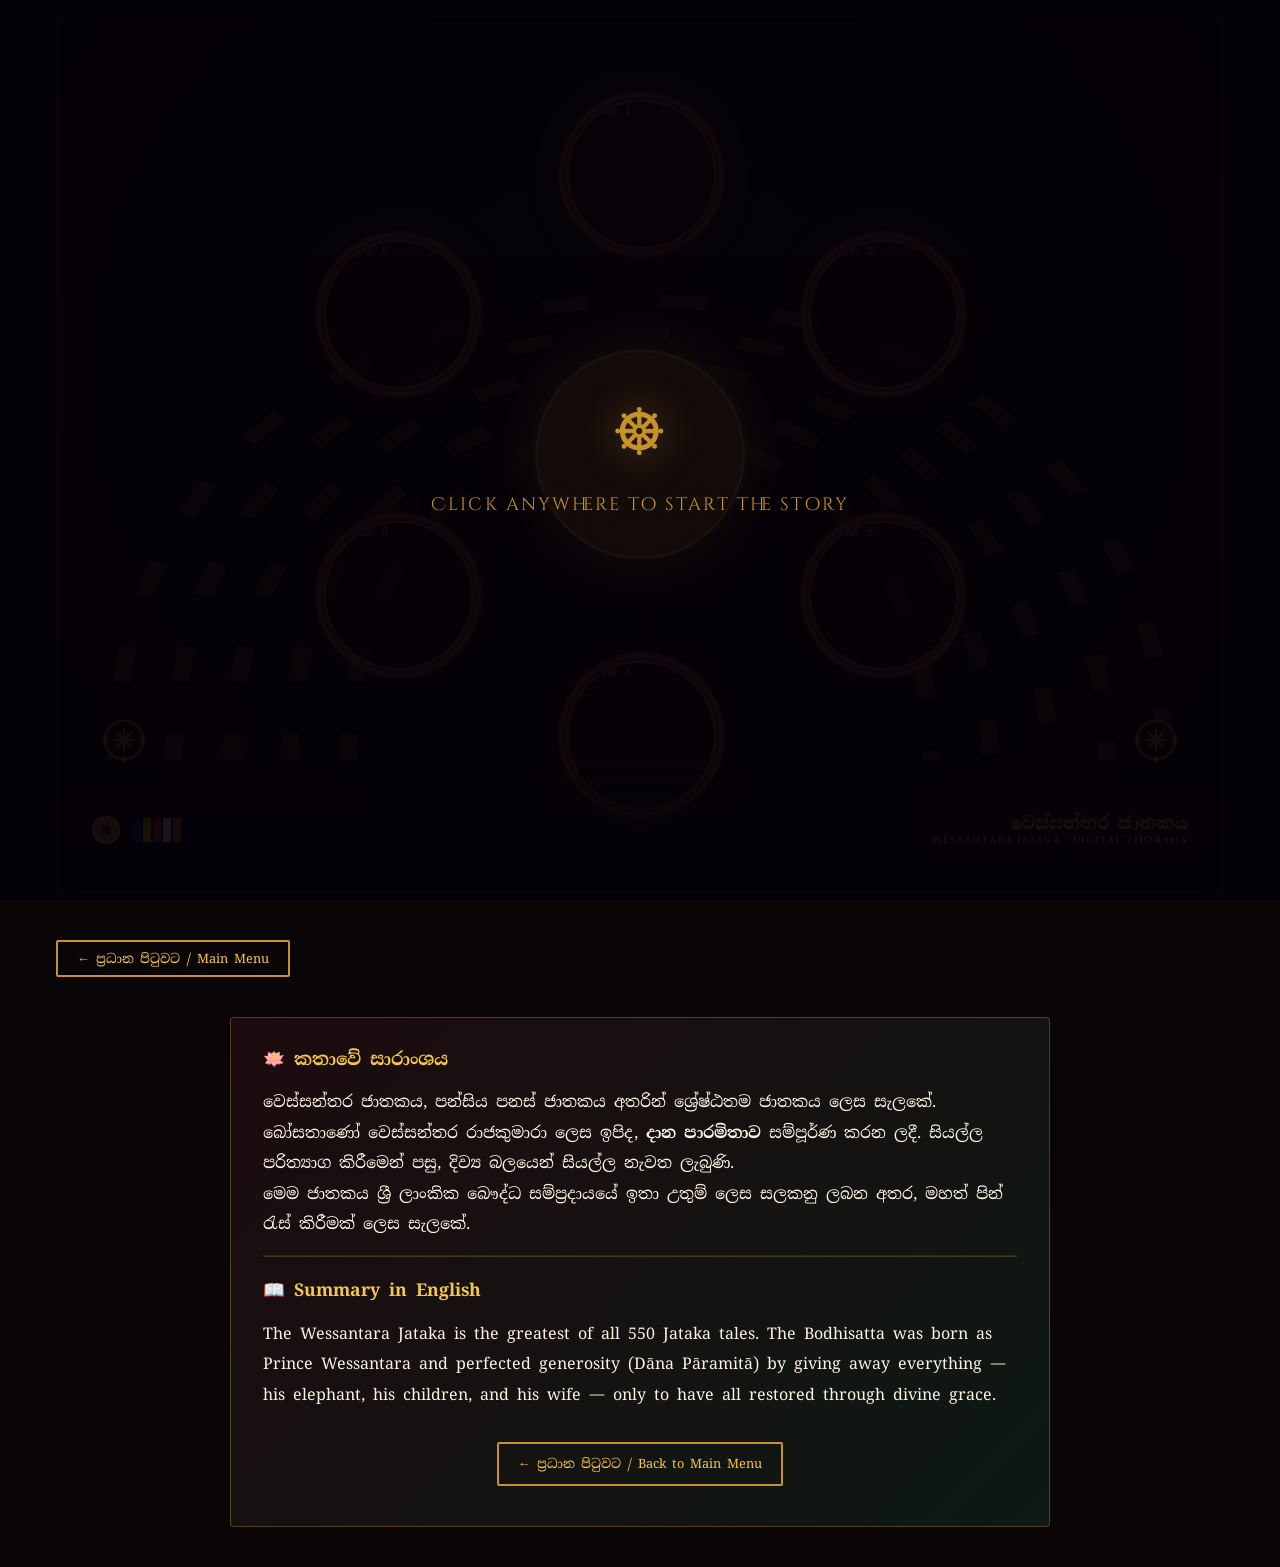
==== stories/story-01/index.html @ 33ade402 "Initial Commit" ====
<!DOCTYPE html>
<html lang="si">
<head>
  <meta charset="UTF-8" />
  <meta name="viewport" content="width=device-width, initial-scale=1.0" />
  <title>වෙස්සන්තර ජාතකය — Digital Thorana</title>
  <link rel="preconnect" href="https://fonts.googleapis.com" />
  <link rel="preconnect" href="https://fonts.gstatic.com" crossorigin />
  <link href="https://fonts.googleapis.com/css2?family=Cinzel+Decorative:wght@400;700;900&family=Noto+Serif+Sinhala:wght@300;400;600;700&display=swap" rel="stylesheet" />
  <link rel="stylesheet" href="../../assets/shared-css/thorana-stage.css" />
  <link rel="stylesheet" href="css/story.css" />
</head>
<body>

  <div class="thorana-stage" data-disable-chase>
    <div class="stage-inner" id="stageInner">

      <div class="arch-bg" aria-hidden="true">
        <svg viewBox="0 0 100 100" preserveAspectRatio="none">
          <path class="arch-line" d="M 20 85 C 20 30, 80 30, 80 85" />
          <path class="arch-line" d="M 15 85 C 15 25, 85 25, 85 85" />
          <path class="arch-line" d="M 10 85 C 10 20, 90 20, 90 85" />
          <path class="arch-line" d="M 25 85 C 25 35, 75 35, 75 85" stroke-dasharray="3 5" />
          <path class="arch-line" d="M 5 85 C 5 15, 95 15, 95 85" stroke-dasharray="5 8" opacity="0.15" />
        </svg>
      </div>

      <div class="aura-container" aria-hidden="true">
        <div class="aura-ring aura-1"></div>
        <div class="aura-ring aura-2"></div>
        <div class="aura-ring aura-3"></div>
        <div class="aura-ring aura-4"></div>
        <div class="aura-ring aura-5"></div>
      </div>

      <div class="center-figure" aria-label="Buddha"></div>

      <div class="panel-ring">
        <div class="narrative-panel diamond" data-scene="1" style="--i:0">
          <div class="panel-outer">
            <div class="panel-inner">
              <span class="panel-badge">1</span>
              <img src="https://upload.wikimedia.org/wikipedia/commons/thumb/c/c5/040_Vessantara_Jataka_2024-12-10.jpg/320px-040_Vessantara_Jataka_2024-12-10.jpg" alt="Scene 1" />
            </div>
          </div>
        </div>
        <div class="narrative-panel square" data-scene="2" style="--i:1">
          <div class="panel-outer">
            <div class="panel-inner">
              <span class="panel-badge">2</span>
              <img src="https://upload.wikimedia.org/wikipedia/commons/thumb/3/3f/White_elephant.jpg/320px-White_elephant.jpg" alt="Scene 2" />
            </div>
          </div>
        </div>
        <div class="narrative-panel diamond" data-scene="3" style="--i:2">
          <div class="panel-outer">
            <div class="panel-inner">
              <span class="panel-badge">3</span>
              <img src="https://upload.wikimedia.org/wikipedia/commons/thumb/e/e0/Prince_Siddhartha.jpg/320px-Prince_Siddhartha.jpg" alt="Scene 3" />
            </div>
          </div>
        </div>
        <div class="narrative-panel square" data-scene="4" style="--i:3">
          <div class="panel-outer">
            <div class="panel-inner">
              <span class="panel-badge">4</span>
              <img src="https://upload.wikimedia.org/wikipedia/commons/thumb/2/24/Forest_landscape.jpg/320px-Forest_landscape.jpg" alt="Scene 4" />
            </div>
          </div>
        </div>
        <div class="narrative-panel diamond" data-scene="5" style="--i:4">
          <div class="panel-outer">
            <div class="panel-inner">
              <span class="panel-badge">5</span>
              <img src="https://upload.wikimedia.org/wikipedia/commons/thumb/4/4b/Sacrifice_relief.jpg/320px-Sacrifice_relief.jpg" alt="Scene 5" />
            </div>
          </div>
        </div>
        <div class="narrative-panel square" data-scene="6" style="--i:5">
          <div class="panel-outer">
            <div class="panel-inner">
              <span class="panel-badge">6</span>
              <img src="https://upload.wikimedia.org/wikipedia/commons/thumb/9/97/Ancient_art.jpg/320px-Ancient_art.jpg" alt="Scene 6" />
            </div>
          </div>
        </div>
      </div>

      <div class="dharma-wheel left" aria-hidden="true">
        <span class="spoke"></span><span class="spoke"></span>
        <span class="spoke"></span><span class="spoke"></span>
        <span class="spoke"></span><span class="spoke"></span>
        <span class="spoke"></span><span class="spoke"></span>
        <span class="hub"></span>
        <span class="rim-dot"></span><span class="rim-dot"></span>
        <span class="rim-dot"></span><span class="rim-dot"></span>
      </div>
      <div class="dharma-wheel right" aria-hidden="true">
        <span class="spoke"></span><span class="spoke"></span>
        <span class="spoke"></span><span class="spoke"></span>
        <span class="spoke"></span><span class="spoke"></span>
        <span class="spoke"></span><span class="spoke"></span>
        <span class="hub"></span>
        <span class="rim-dot"></span><span class="rim-dot"></span>
        <span class="rim-dot"></span><span class="rim-dot"></span>
      </div>

      <div class="thorana-footer">
        <div class="footer-left">
          <div class="footer-emblem">☸</div>
          <div class="footer-flag">
            <span class="b-blue"></span><span class="b-yellow"></span>
            <span class="b-red"></span><span class="b-white"></span>
            <span class="b-orange"></span>
          </div>
        </div>
        <div class="footer-title">
          වෙස්සන්තර ජාතකය
          <small>Wessantara Jataka · Digital Thorana</small>
        </div>
      </div>

    </div>
  </div>

  <div class="thorana-content">
    <a class="back-btn" href="../../index.html">← ප්‍රධාන පිටුවට / Main Menu</a>

    <section class="story-text">
      <h2>🪷 කතාවේ සාරාංශය</h2>
      <p>වෙස්සන්තර ජාතකය, පන්සිය පනස් ජාතකය අතරින් ශ්‍රේෂ්ඨතම ජාතකය ලෙස සැලකේ. බෝසතාණෝ වෙස්සන්තර රාජකුමාරා ලෙස ඉපිද, <strong>දාන පාරමිතාව</strong> සම්පූර්ණ කරන ලදී. සියල්ල පරිත්‍යාග කිරීමෙන් පසු, දිව්‍ය බලයෙන් සියල්ල නැවත ලැබුණි.</p>
      <p>මෙම ජාතකය ශ්‍රී ලාංකික බෞද්ධ සම්ප්‍රදායයේ ඉතා උතුම් ලෙස සලකනු ලබන අතර, මහත් පින් රැස් කිරීමක් ලෙස සැලකේ.</p>
      <hr style="border-color: rgba(245,200,66,0.2); margin: 1rem 0;" />
      <h2>📖 Summary in English</h2>
      <p>The Wessantara Jataka is the greatest of all 550 Jataka tales. The Bodhisatta was born as Prince Wessantara and perfected generosity (Dāna Pāramitā) by giving away everything — his elephant, his children, and his wife — only to have all restored through divine grace.</p>
      <div style="text-align:center; padding-top:1rem;">
        <a class="back-btn" href="../../index.html">← ප්‍රධාන පිටුවට / Back to Main Menu</a>
      </div>
    </section>
  </div>

  <audio id="storyAudio" preload="auto" controls style="display:none; position:fixed; bottom:10px; left:50%; transform:translateX(-50%); z-index:999; width:300px; opacity:0.9;">
    <source src="../../assets/audio/wessanthara.mp4" type="audio/mp4" />
  </audio>

  <script src="../../assets/shared-js/thorana-stage.js"></script>
  <script src="js/story.js"></script>
</body>
</html>
---- assets/shared-css/thorana-stage.css ----
:root {
  --gold:         #f5c842;
  --gold-deep:    #c8922a;
  --saffron:      #e07b10;
  --ruby:         #8b1a1a;
  --ruby-light:   #c0392b;
  --teal:         #1a5c5a;
  --night:        #0a0608;
  --night-mid:    #160c10;
  --ivory:        #fdf3e3;
  --ivory-dim:    #c9b48a;
  --ring-glow:    #c8922a;
  --panel-bg:     #120910;
  --panel-glow:   rgba(200,146,42,0.15);
  --accent-a:     #c0392b;
  --accent-b:     #c8922a;
}

*, *::before, *::after { box-sizing: border-box; margin: 0; padding: 0; }

body {
  font-family: 'Noto Serif Sinhala', serif;
  background: var(--night);
  color: var(--ivory);
  min-height: 100vh;
  overflow-x: hidden;
}

/* ===== THORANA MASTER STAGE ===== */
.thorana-stage {
  width: 100%;
  max-width: 1200px;
  margin: 0 auto;
  padding: 1rem;
  position: relative;
}

.stage-inner {
  position: relative;
  width: 100%;
  aspect-ratio: 4 / 3;
  background: radial-gradient(ellipse at 50% 40%, #0d080a 0%, #050205 100%);
  border: 1px solid rgba(200,146,42,0.2);
  border-radius: 4px;
  overflow: hidden;
}

/* ===== ARCH BACKGROUND ===== */
.arch-bg {
  position: absolute;
  top: 0; left: 0; right: 0; bottom: 0;
  overflow: hidden;
  pointer-events: none;
}

.arch-bg svg {
  width: 100%;
  height: 100%;
}

.arch-line {
  fill: none;
  stroke: var(--accent-b);
  stroke-width: 1.5;
  opacity: 0.3;
  stroke-dasharray: 4 6;
}

/* ===== CONCENTRIC AURA RINGS ===== */
.aura-container {
  position: absolute;
  top: 50%; left: 50%;
  transform: translate(-50%, -50%);
  pointer-events: none;
  z-index: 1;
}

.aura-ring {
  position: absolute;
  top: 50%; left: 50%;
  transform: translate(-50%, -50%);
  border-radius: 50%;
  border: 1px solid;
  animation: auraPulse 3s ease-in-out infinite alternate;
}

@keyframes auraPulse {
  from { opacity: 0.5; transform: translate(-50%, -50%) scale(0.97); }
  to   { opacity: 1; transform: translate(-50%, -50%) scale(1.03); }
}

.aura-1 { width: 75%; height: 75%; border-color: var(--accent-b); box-shadow: 0 0 40px rgba(200,146,42,0.2); }
.aura-2 { width: 62%; height: 62%; border-color: var(--accent-a); box-shadow: 0 0 30px rgba(192,57,43,0.15); animation-delay: 0.3s; }
.aura-3 { width: 50%; height: 50%; border-color: var(--accent-b); box-shadow: 0 0 50px rgba(200,146,42,0.25); animation-delay: 0.6s; }
.aura-4 { width: 38%; height: 38%; border-color: var(--accent-a); box-shadow: 0 0 30px rgba(192,57,43,0.2); animation-delay: 0.9s; }
.aura-5 { width: 26%; height: 26%; border-color: var(--accent-b); box-shadow: 0 0 40px rgba(200,146,42,0.3); animation-delay: 1.2s; }

/* ===== CENTER BUDDHA / FIGURE ===== */
.center-figure {
  position: absolute;
  top: 50%; left: 50%;
  transform: translate(-50%, -50%);
  width: 18%;
  aspect-ratio: 1;
  border-radius: 50%;
  z-index: 5;
  display: flex;
  align-items: center;
  justify-content: center;
  background: radial-gradient(circle at 50% 40%, var(--accent-b) 0%, var(--gold-deep) 60%, var(--accent-a) 100%);
  border: 3px solid var(--gold);
  box-shadow:
    0 0 30px rgba(245,200,66,0.6),
    0 0 60px rgba(245,200,66,0.3),
    0 0 100px rgba(200,146,42,0.2);
}

.center-figure img {
  width: 80%;
  height: 80%;
  object-fit: contain;
  border-radius: 50%;
  filter: brightness(1.1) saturate(1.2);
}

/* ===== NARRATIVE PANEL RING ===== */
.panel-ring {
  position: absolute;
  top: 0; left: 0; right: 0; bottom: 0;
  z-index: 3;
  pointer-events: none;
}

.narrative-panel {
  position: absolute;
  pointer-events: auto;
  cursor: pointer;
  transition: transform 0.3s, box-shadow 0.3s;
}

.narrative-panel:hover {
  transform: scale(1.08);
  z-index: 10;
}

.narrative-panel .panel-outer {
  width: 100%;
  height: 100%;
  position: relative;
}

.narrative-panel.diamond .panel-outer {
  transform: rotate(45deg);
}

.narrative-panel.diamond .panel-inner {
  transform: rotate(-45deg);
  width: 100%;
  height: 100%;
}

.panel-inner {
  width: 100%;
  height: 100%;
  overflow: hidden;
  background: var(--panel-bg);
  display: flex;
  align-items: center;
  justify-content: center;
}

.panel-inner img {
  width: 100%;
  height: 100%;
  object-fit: cover;
  display: block;
}

.panel-badge {
  position: absolute;
  top: -8px;
  right: -8px;
  width: 24px;
  height: 24px;
  border-radius: 50%;
  background: var(--accent-a);
  color: var(--ivory);
  font-family: 'Cinzel Decorative', serif;
  font-size: 0.65rem;
  display: flex;
  align-items: center;
  justify-content: center;
  z-index: 5;
  box-shadow: 0 0 8px rgba(0,0,0,0.8);
}

/* Diamond frames */
.narrative-panel.diamond .panel-inner img {
  width: 140%;
  height: 140%;
  max-width: none;
}

.narrative-panel.diamond {
  width: 13%;
  aspect-ratio: 1;
}

/* Square frames */
.narrative-panel.square .panel-outer {
  border-radius: 4px;
}

.narrative-panel.square {
  width: 12%;
  aspect-ratio: 1;
}

.narrative-panel.square .panel-inner {
  border-radius: 4px;
}

/* Shared frame glow */
.narrative-panel .panel-outer {
  border: 2px solid var(--accent-b);
  box-shadow:
    0 0 0 3px var(--accent-a),
    0 0 15px var(--panel-glow),
    inset 0 0 10px rgba(0,0,0,0.5);
  background: var(--panel-bg);
  overflow: hidden;
}

/* Dotted LED border effect */  
.narrative-panel .panel-outer::before {
  content: '';
  position: absolute;
  inset: -4px;
  border: 2px dotted var(--accent-b);
  opacity: 0.6;
  pointer-events: none;
}

/* Active glow chase */
.narrative-panel.active-glow .panel-outer {
  box-shadow:
    0 0 0 3px var(--accent-a),
    0 0 25px var(--accent-b),
    0 0 50px var(--accent-b),
    inset 0 0 15px rgba(245,200,66,0.2);
}

/* ===== FOOTER PANEL ===== */
.thorana-footer {
  position: absolute;
  bottom: 0;
  left: 0;
  right: 0;
  height: 14%;
  display: flex;
  align-items: center;
  justify-content: space-between;
  padding: 0 3%;
  background: linear-gradient(to top, rgba(10,6,8,0.95) 0%, transparent 100%);
  z-index: 10;
  pointer-events: none;
}

.thorana-footer > * {
  pointer-events: auto;
}

.footer-left {
  display: flex;
  align-items: center;
  gap: 0.8rem;
}

.footer-flag {
  display: flex;
  gap: 2px;
}

.footer-flag span {
  width: 8px;
  height: 24px;
  border-radius: 1px;
}

.footer-flag .b-blue   { background: #0033a0; }
.footer-flag .b-yellow { background: #ffd100; }
.footer-flag .b-red    { background: #c0392b; }
.footer-flag .b-white  { background: #ffffff; }
.footer-flag .b-orange { background: #e07b10; }

.footer-emblem {
  width: 28px;
  height: 28px;
  border-radius: 50%;
  background: var(--accent-b);
  display: flex;
  align-items: center;
  justify-content: center;
  font-size: 1rem;
  color: var(--night);
  border: 2px solid var(--gold);
}

.footer-title {
  font-family: 'Noto Serif Sinhala', serif;
  font-size: clamp(0.7rem, 1.8vw, 1.1rem);
  font-weight: 700;
  color: var(--gold);
  text-shadow: 0 0 15px rgba(245,200,66,0.4);
  text-align: right;
  line-height: 1.3;
}

.footer-title small {
  display: block;
  font-size: 0.55em;
  color: var(--ivory-dim);
  font-family: 'Cinzel Decorative', serif;
  letter-spacing: 0.1em;
}

/* ===== DHARMA WHEELS ===== */
.dharma-wheel {
  position: absolute;
  bottom: 15%;
  width: 40px;
  height: 40px;
  border-radius: 50%;
  border: 2px solid var(--accent-b);
  display: flex;
  align-items: center;
  justify-content: center;
  z-index: 8;
  animation: spinWheel 12s linear infinite;
  background: rgba(10,6,8,0.6);
}

.dharma-wheel.left  { left: 4%; }
.dharma-wheel.right { right: 4%; }

.dharma-wheel .spoke {
  position: absolute;
  width: 2px;
  height: 60%;
  background: var(--accent-b);
  transform-origin: center;
}

.dharma-wheel .spoke:nth-child(1) { transform: rotate(0deg); }
.dharma-wheel .spoke:nth-child(2) { transform: rotate(45deg); }
.dharma-wheel .spoke:nth-child(3) { transform: rotate(90deg); }
.dharma-wheel .spoke:nth-child(4) { transform: rotate(135deg); }
.dharma-wheel .spoke:nth-child(5) { transform: rotate(180deg); }
.dharma-wheel .spoke:nth-child(6) { transform: rotate(225deg); }
.dharma-wheel .spoke:nth-child(7) { transform: rotate(270deg); }
.dharma-wheel .spoke:nth-child(8) { transform: rotate(315deg); }

.dharma-wheel .hub {
  width: 6px;
  height: 6px;
  border-radius: 50%;
  background: var(--accent-b);
  z-index: 2;
  box-shadow: 0 0 6px rgba(200,146,42,0.6);
}

.dharma-wheel .rim-dot {
  position: absolute;
  width: 4px;
  height: 4px;
  border-radius: 50%;
  background: var(--gold);
  box-shadow: 0 0 4px var(--gold);
}

.dharma-wheel .rim-dot:nth-child(9)  { top: -3px; left: 50%; transform: translateX(-50%); }
.dharma-wheel .rim-dot:nth-child(10) { top: 50%; right: -3px; transform: translateY(-50%); }
.dharma-wheel .rim-dot:nth-child(11) { bottom: -3px; left: 50%; transform: translateX(-50%); }
.dharma-wheel .rim-dot:nth-child(12) { top: 50%; left: -3px; transform: translateY(-50%); }

@keyframes spinWheel {
  to { transform: rotate(360deg); }
}
/* ===== CONTENT BELOW STAGE ===== */
.thorana-content {
  max-width: 1200px;
  margin: 0 auto;
  padding: 1rem;
}

.story-header {
  text-align: center;
  padding: 1rem 1rem 0.5rem;
}

.story-header .dharma-wheel-icon {
  font-size: 1.4rem;
  display: block;
  margin-bottom: 0.3rem;
  animation: spinY 8s linear infinite;
  color: var(--gold-deep);
}

.story-title {
  font-family: 'Noto Serif Sinhala', serif;
  font-size: clamp(1.2rem, 3vw, 2rem);
  font-weight: 700;
  color: var(--gold);
  text-shadow: 0 0 20px rgba(245,200,66,0.4);
}

.story-subtitle {
  font-size: 0.7rem;
  color: var(--ivory-dim);
  letter-spacing: 0.15em;
  text-transform: uppercase;
  margin-top: 0.2rem;
  font-family: 'Cinzel Decorative', serif;
}

/* ===== STORY TEXT PANEL ===== */
.story-text {
  max-width: 820px;
  margin: 1.5rem auto;
  padding: 1.5rem 2rem;
  background: linear-gradient(135deg, rgba(30,12,16,0.9) 0%, rgba(14,28,22,0.9) 100%);
  border: 1px solid rgba(245,200,66,0.25);
  border-radius: 4px;
  line-height: 1.9;
  font-size: clamp(0.85rem, 1.8vw, 1rem);
}

.story-text h2 {
  font-size: 1.1rem;
  color: var(--gold);
  margin-bottom: 0.75rem;
  font-weight: 700;
}

/* ===== BACK BUTTON ===== */
.back-btn {
  display: inline-flex;
  align-items: center;
  gap: 0.5rem;
  margin: 1rem 0;
  padding: 0.5rem 1.2rem;
  background: transparent;
  border: 2px solid var(--accent-b);
  color: var(--gold);
  font-family: 'Noto Serif Sinhala', serif;
  font-size: 0.8rem;
  text-decoration: none;
  border-radius: 2px;
  cursor: pointer;
  transition: background 0.25s, border-color 0.25s;
}
.back-btn:hover {
  background: rgba(245,200,66,0.15);
  border-color: var(--gold);
}

/* ===== RESPONSIVE ===== */
@media (max-width: 768px) {
  .narrative-panel.diamond { width: 11%; }
  .narrative-panel.square { width: 10%; }
  .dharma-wheel { width: 30px; height: 30px; }
  .center-figure { width: 15%; }
}

@media (max-width: 500px) {
  .narrative-panel.diamond { width: 9%; }
  .narrative-panel.square { width: 8%; }
  .dharma-wheel { display: none; }
  .thorana-footer { height: 12%; padding: 0 2%; }
  .footer-flag span { width: 5px; height: 16px; }
  .footer-emblem { width: 20px; height: 20px; font-size: 0.7rem; }
  .center-figure { width: 12%; }
}
---- stories/story-01/css/story.css ----
:root {
  --accent-a:     #c0392b;
  --accent-b:     #c8922a;
  --ring-glow:    #c8922a;
  --panel-bg:     #1a0a08;
  --panel-glow:   rgba(200,146,42,0.2);
}

.panel-inner img {
  object-fit: cover;
  object-position: center center;
}

.narrative-panel.diamond .panel-inner img {
  width: 100%;
  height: 100%;
  object-fit: cover;
  object-position: center center;
}

.narrative-panel.diamond .panel-outer {
  transform: none;
}

.narrative-panel.diamond .panel-inner {
  transform: none;
}

/* ===== All Panels → Round Vesak Pandol Frames ===== */
.narrative-panel.square,
.narrative-panel.diamond {
  width: 16%;
}

.narrative-panel.square .panel-outer,
.narrative-panel.diamond .panel-outer {
  border-radius: 50%;
  border: 3px solid var(--accent-b);
  box-shadow:
    0 0 0 4px var(--accent-a),
    0 0 0 8px var(--accent-b),
    0 0 0 11px var(--accent-a),
    0 0 30px var(--panel-glow),
    0 0 60px rgba(200, 137, 42, 0.3),
    inset 0 0 20px rgba(0,0,0,0.6);
}

.narrative-panel.square .panel-inner,
.narrative-panel.diamond .panel-inner {
  border-radius: 50%;
  overflow: hidden;
}

.narrative-panel.square .panel-inner img,
.narrative-panel.diamond .panel-inner img {
  border-radius: 50%;
}

.narrative-panel.square .panel-outer::before,
.narrative-panel.diamond .panel-outer::before {
  content: '';
  position: absolute;
  inset: -7px;
  border: 2px dashed var(--accent-b);
  border-radius: 50%;
  opacity: 0.5;
  pointer-events: none;
}

/* ===== Audio-Synced Scene Rotation ===== */
.panel-ring {
  transition: transform 1.2s cubic-bezier(0.4, 0, 0.2, 1);
  will-change: transform;
}

.narrative-panel {
  transition: transform 1.2s cubic-bezier(0.4, 0, 0.2, 1), scale 0.8s ease, box-shadow 0.8s ease;
  will-change: transform;
  scale: 0.8;
  opacity: 0.7;
  z-index: 2;
}

.narrative-panel.scene-active {
  scale: 1.35;
  opacity: 1;
  z-index: 10;
}

.narrative-panel.scene-active .panel-outer {
  box-shadow:
    0 0 0 4px var(--accent-a),
    0 0 0 8px var(--accent-b),
    0 0 0 11px var(--accent-a),
    0 0 40px var(--accent-b),
    0 0 70px var(--accent-b),
    inset 0 0 25px rgba(200,137,42,0.15);
}

.narrative-panel.scene-adjacent {
  scale: 0.95;
  opacity: 0.9;
  z-index: 3;
}

/* ===== Audio Start Overlay ===== */
.audio-start-overlay{
  position:fixed;inset:0;z-index:9999;
  display:flex;align-items:center;justify-content:center;
  background:rgba(5,2,8,.92);
  cursor:pointer;
  animation:overlayIn .5s ease-out;
}
.overlay-content{
  text-align:center;
  pointer-events:none;
}
.overlay-icon{
  display:block;
  font-size:clamp(2.5rem,6vw,4.5rem);
  color:var(--accent-b, #c8922a);
  animation:coreSpin 8s linear infinite;
  margin-bottom:1rem;
  text-shadow:0 0 40px rgba(200,146,42,.4);
}
.overlay-content p{
  font-family:'Cinzel Decorative',serif;
  font-size:clamp(.75rem,2vw,1.1rem);
  color:var(--accent-b, #c8922a);
  letter-spacing:.12em;
  text-shadow:0 0 20px rgba(200,146,42,.3);
}
.audio-start-overlay.fade-out{
  opacity:0;
  transition:opacity .6s ease-out;
}
@keyframes overlayIn{
  from{opacity:0}
  to{opacity:1}
}
@keyframes coreSpin{to{transform:rotate(360deg)}}
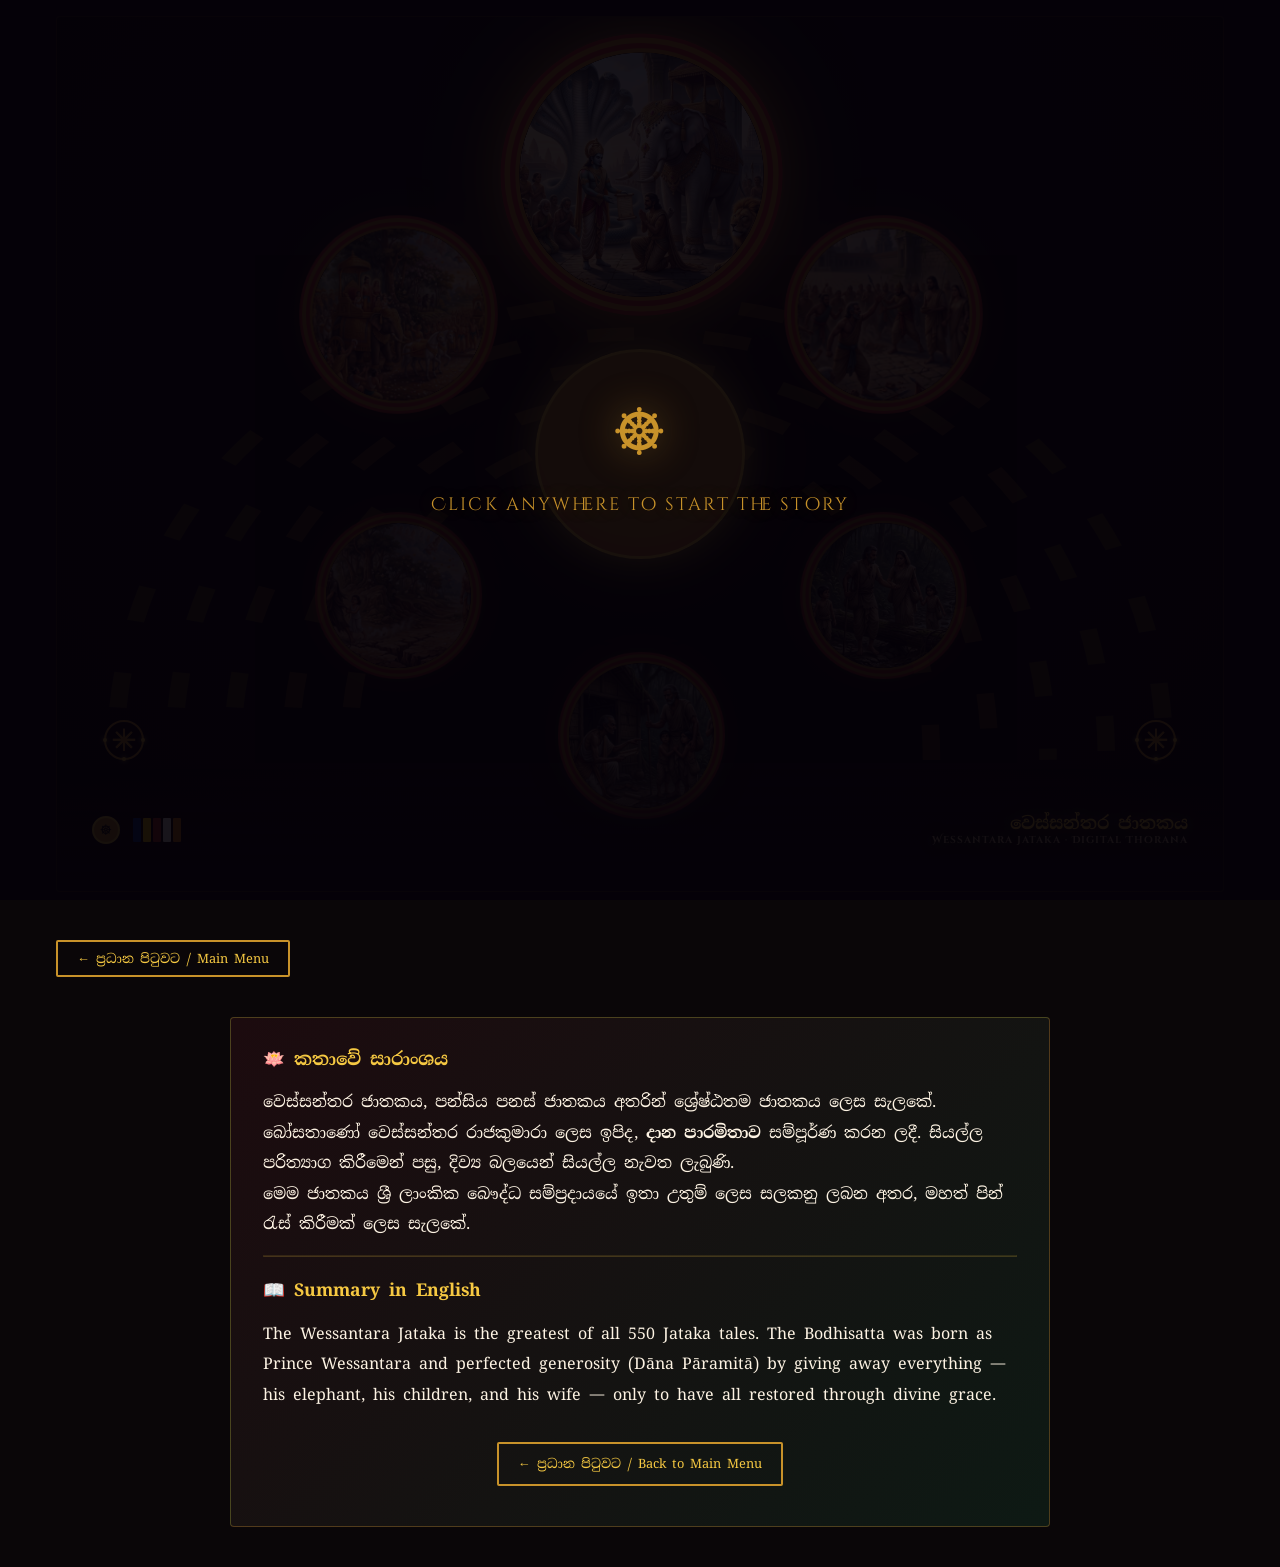
==== commit 3687ca9a: "Added photos to Wessanthara jatakaya and major ui changes" ====
--- a/stories/story-01/index.html
+++ b/stories/story-01/index.html
@@ -9,6 +9,7 @@
   <link href="https://fonts.googleapis.com/css2?family=Cinzel+Decorative:wght@400;700;900&family=Noto+Serif+Sinhala:wght@300;400;600;700&display=swap" rel="stylesheet" />
   <link rel="stylesheet" href="../../assets/shared-css/thorana-stage.css" />
   <link rel="stylesheet" href="css/story.css" />
+  <link rel="icon" type="image/x-icon" href="../../assets/images/favicon.ico">
 </head>
 <body>
 
@@ -40,7 +41,7 @@
           <div class="panel-outer">
             <div class="panel-inner">
               <span class="panel-badge">1</span>
-              <img src="https://upload.wikimedia.org/wikipedia/commons/thumb/c/c5/040_Vessantara_Jataka_2024-12-10.jpg/320px-040_Vessantara_Jataka_2024-12-10.jpg" alt="Scene 1" />
+              <img src="../../assets/images/wessanthara/s_1.jpeg" alt="Scene 1" />
             </div>
           </div>
         </div>
@@ -48,7 +49,7 @@
           <div class="panel-outer">
             <div class="panel-inner">
               <span class="panel-badge">2</span>
-              <img src="https://upload.wikimedia.org/wikipedia/commons/thumb/3/3f/White_elephant.jpg/320px-White_elephant.jpg" alt="Scene 2" />
+              <img src="../../assets/images/wessanthara/s_2.png" alt="Scene 2" />
             </div>
           </div>
         </div>
@@ -56,7 +57,7 @@
           <div class="panel-outer">
             <div class="panel-inner">
               <span class="panel-badge">3</span>
-              <img src="https://upload.wikimedia.org/wikipedia/commons/thumb/e/e0/Prince_Siddhartha.jpg/320px-Prince_Siddhartha.jpg" alt="Scene 3" />
+              <img src="../../assets/images/wessanthara/s_3.png" alt="Scene 3" />
             </div>
           </div>
         </div>
@@ -64,7 +65,7 @@
           <div class="panel-outer">
             <div class="panel-inner">
               <span class="panel-badge">4</span>
-              <img src="https://upload.wikimedia.org/wikipedia/commons/thumb/2/24/Forest_landscape.jpg/320px-Forest_landscape.jpg" alt="Scene 4" />
+              <img src="../../assets/images/wessanthara/s_4.png" alt="Scene 4" />
             </div>
           </div>
         </div>
@@ -72,7 +73,7 @@
           <div class="panel-outer">
             <div class="panel-inner">
               <span class="panel-badge">5</span>
-              <img src="https://upload.wikimedia.org/wikipedia/commons/thumb/4/4b/Sacrifice_relief.jpg/320px-Sacrifice_relief.jpg" alt="Scene 5" />
+              <img src="../../assets/images/wessanthara/s_5.png" alt="Scene 5" />
             </div>
           </div>
         </div>
@@ -80,7 +81,7 @@
           <div class="panel-outer">
             <div class="panel-inner">
               <span class="panel-badge">6</span>
-              <img src="https://upload.wikimedia.org/wikipedia/commons/thumb/9/97/Ancient_art.jpg/320px-Ancient_art.jpg" alt="Scene 6" />
+              <img src="../../assets/images/wessanthara/s_6.png" alt="Scene 6" />
             </div>
           </div>
         </div>
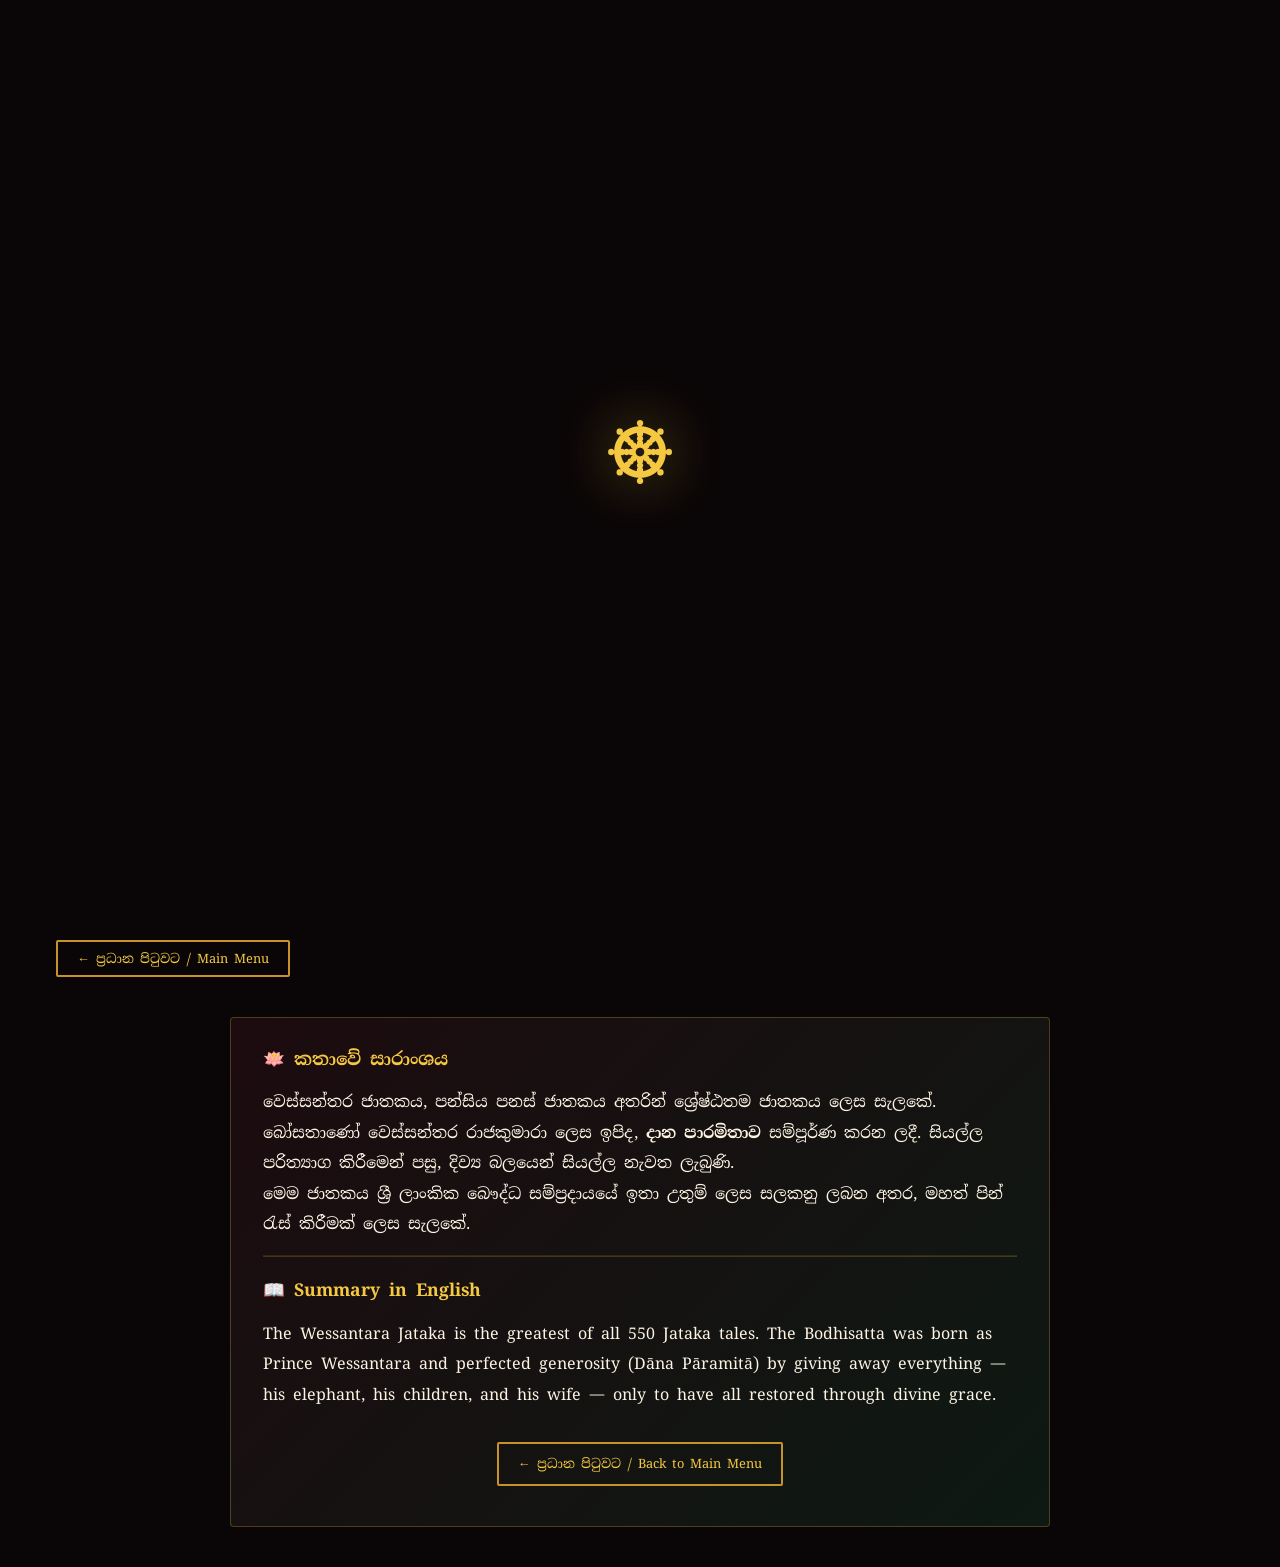
==== commit 98ded7ac: "Finalized the project." ====
--- a/stories/story-01/index.html
+++ b/stories/story-01/index.html
@@ -34,7 +34,9 @@
         <div class="aura-ring aura-5"></div>
       </div>
 
-      <div class="center-figure" aria-label="Buddha"></div>
+      <div class="center-figure" aria-label="Buddha">
+        <span class="center-dharma">☸</span>
+      </div>
 
       <div class="panel-ring">
         <div class="narrative-panel diamond" data-scene="1" style="--i:0">
--- a/assets/shared-css/thorana-stage.css
+++ b/assets/shared-css/thorana-stage.css
@@ -123,6 +123,17 @@
   filter: brightness(1.1) saturate(1.2);
 }
 
+.center-dharma {
+  position: absolute;
+  font-size: clamp(1.2rem, 3vw, 2.5rem);
+  color: var(--gold, #f5c842);
+  animation: centerDharmaSpin 4s linear infinite;
+  text-shadow: 0 0 20px rgba(245,200,66,0.6), 0 0 40px rgba(245,200,66,0.3);
+  pointer-events: none;
+  z-index: 6;
+}
+@keyframes centerDharmaSpin { to { transform: rotate(360deg); } }
+
 /* ===== NARRATIVE PANEL RING ===== */
 .panel-ring {
   position: absolute;
@@ -481,3 +492,32 @@
   .footer-emblem { width: 20px; height: 20px; font-size: 0.7rem; }
   .center-figure { width: 12%; }
 }
+
+/* ── ENTRY OVERLAY (3-second delay) ── */
+#entryOverlay{
+  position:fixed;inset:0;z-index:99999;
+  display:flex;align-items:center;justify-content:center;
+  background:var(--night,#0a0608);
+  opacity:0;
+  transition:opacity 0.3s ease;
+  pointer-events:none;
+}
+#entryOverlay.active{
+  opacity:1;
+  pointer-events:auto;
+}
+#entryOverlay.fade-out{
+  opacity:0;
+  transition:opacity 0.6s ease;
+}
+.entry-overlay-inner{
+  text-align:center;
+}
+.entry-overlay-icon{
+  display:block;
+  font-size:clamp(3rem,10vw,6rem);
+  color:var(--gold,#f5c842);
+  animation:entrySpin 2s linear infinite;
+  text-shadow:0 0 60px rgba(245,200,66,.4),0 0 120px rgba(245,200,66,.15);
+}
+@keyframes entrySpin{to{transform:rotate(360deg)}}
